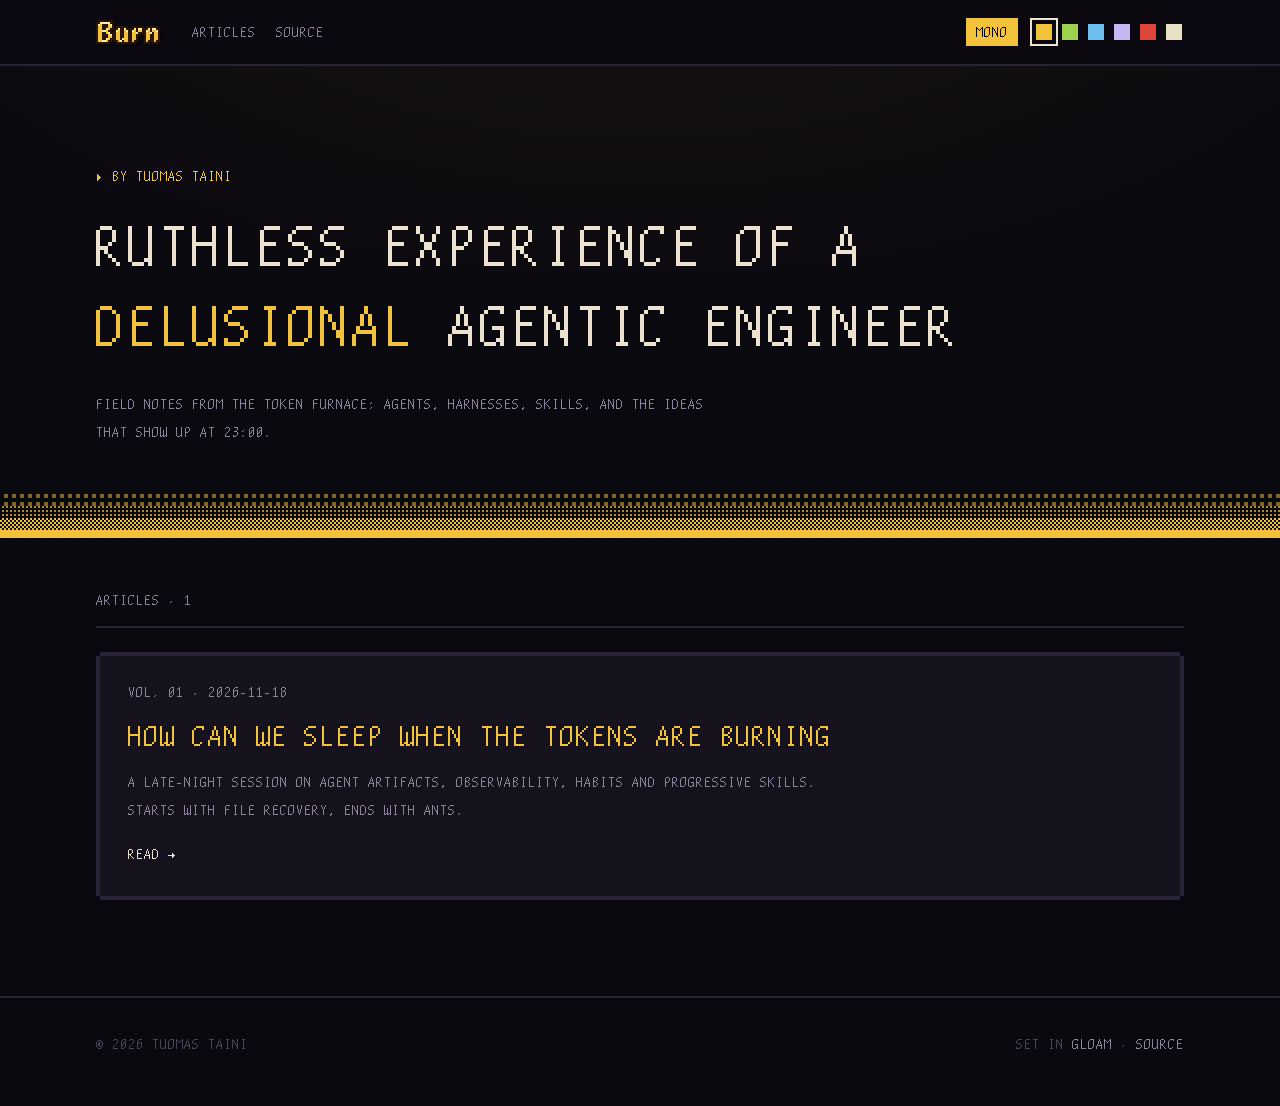
==== docs/index.html @ f2565e05 "Start Burn: Gloam-styled blog with vol. 01 Ruthless experience of a delusional agentic engineer, by " ====
<!doctype html>
<html lang="en" data-pal="ember" data-type="mono">
<head>
<meta charset="utf-8">
<meta name="viewport" content="width=device-width,initial-scale=1">
<title>Ruthless experience of a delusional agentic engineer</title>
<meta name="description" content="Field notes on agents, harnesses and skills by Tuomas Taini.">
<meta name="author" content="Tuomas Taini">
<link rel="preload" href="fonts/Gloam-Regular.woff2" as="font" type="font/woff2" crossorigin>
<link rel="preload" href="fonts/GloamBoneMono-Regular.woff2" as="font" type="font/woff2" crossorigin>
<link rel="stylesheet" href="assets/burn.css">
</head>
<body>
<header class="bar"><div class="wrap in">
  <a class="mark lan" href="index.html">Burn</a>
  <nav class="mono"><a href="index.html#articles">Articles</a><a href="https://github.com/taituo/burn">Source</a></nav>
  <div class="tools">
    <button id="type" class="chip mono" aria-pressed="false" title="Toggle uppercase Bone Mono for body text">Mono</button>
    <div class="pals"><button data-p="ember" style="background:#f2c23a" aria-label="ember palette" aria-pressed="false"></button><button data-p="moss" style="background:#9fd14f" aria-label="moss palette" aria-pressed="false"></button><button data-p="frost" style="background:#6fbef0" aria-label="frost palette" aria-pressed="false"></button><button data-p="ghost" style="background:#c6b6f2" aria-label="ghost palette" aria-pressed="false"></button><button data-p="blood" style="background:#e2453c" aria-label="blood palette" aria-pressed="false"></button><button data-p="bone" style="background:#e9dfc4" aria-label="bone palette" aria-pressed="false"></button></div>
  </div>
</div></header>
<main>
<section class="wrap hero">
  <div class="kicker mono">By Tuomas Taini</div>
  <h1 class="mono">Ruthless experience of a <b>delusional</b> agentic engineer</h1>
  <p class="sub">Field notes from the token furnace: agents, harnesses, skills, and the ideas that show up at 23:00.</p>
</section>
<div class="embers" aria-hidden="true"><i></i><i></i><i></i><i></i></div>
<section class="wrap" id="articles">
  <div class="list">
    <div class="sect mono">Articles &middot; 1</div>
    <a class="px card" href="posts/how-can-we-sleep-when-the-tokens-are-burning.html">
  <div class="meta mono">Vol. 01 &middot; 2026-11-18</div>
  <h3 class="mono">How can we sleep when the tokens are burning</h3>
  <p>A late-night session on agent artifacts, observability, habits and progressive skills. Starts with file recovery, ends with ants.</p>
  <span class="go mono">Read &rarr;</span>
</a>
  </div>
</section>
</main>
<footer><div class="wrap in mono">
  <span>&copy; 2026 Tuomas Taini</span>
  <span>Set in <a href="https://taituo.github.io/gloam/">Gloam</a> &middot; <a href="https://github.com/taituo/burn">Source</a></span>
</div></footer>
<script src="assets/burn.js"></script>
</body>
</html>
---- docs/assets/burn.css ----
/* burn — set in Gloam by Tuomas Taini */
@font-face{font-family:"Gloam";src:url(../fonts/Gloam-Regular.woff2) format("woff2");font-display:block}
@font-face{font-family:"Gloam Bone";src:url(../fonts/GloamBone-Regular.woff2) format("woff2");font-display:block}
@font-face{font-family:"Gloam Bone Mono";src:url(../fonts/GloamBoneMono-Regular.woff2) format("woff2");font-display:block}
@font-face{font-family:"Gloam Lantern";src:url(../fonts/GloamLantern-Regular.woff2) format("woff2");font-display:block}
@font-face{font-family:"Gloam Bone Lantern";src:url(../fonts/GloamBoneLantern-Regular.woff2) format("woff2");font-display:block}
@font-palette-values --ember{font-family:"Gloam Lantern";base-palette:0}
@font-palette-values --moss{font-family:"Gloam Lantern";base-palette:1}
@font-palette-values --frost{font-family:"Gloam Lantern";base-palette:2}
@font-palette-values --ghost{font-family:"Gloam Lantern";base-palette:3}
@font-palette-values --blood{font-family:"Gloam Lantern";base-palette:4}
@font-palette-values --bone{font-family:"Gloam Lantern";base-palette:5}

:root{
  --bg:#0b0910;--bg2:#110e17;--panel:#16121d;--line:#2a2335;--line2:#3a3048;
  --ink:#ebe3cf;--dim:#8d849b;--faint:#4a4256;
  --acc:#f2c23a;--hi:#fff1a8;--halo:#2a1405;
}
html[data-pal=ember]{--acc:#f2c23a;--hi:#fff1a8;--halo:#2a1405}
html[data-pal=moss]{--acc:#9fd14f;--hi:#e8ffb4;--halo:#16260c}
html[data-pal=frost]{--acc:#6fbef0;--hi:#e4f7ff;--halo:#0f1d38}
html[data-pal=ghost]{--acc:#c6b6f2;--hi:#ffffff;--halo:#22183a}
html[data-pal=blood]{--acc:#e2453c;--hi:#ffc0a8;--halo:#2e0707}
html[data-pal=bone]{--acc:#e9dfc4;--hi:#ffffff;--halo:#2b251a}
.lan{font-family:"Gloam Lantern","Gloam",monospace;font-palette:--ember}
html[data-pal=moss] .lan{font-palette:--moss}
html[data-pal=frost] .lan{font-palette:--frost}
html[data-pal=ghost] .lan{font-palette:--ghost}
html[data-pal=blood] .lan{font-palette:--blood}
html[data-pal=bone] .lan{font-palette:--bone}

*{box-sizing:border-box;margin:0;padding:0}
html{background:var(--bg);color:var(--ink);scroll-behavior:smooth}
body{font:16px/28px "Gloam",monospace;-webkit-font-smoothing:none;-moz-osx-font-smoothing:unset;font-smooth:never;text-rendering:optimizeSpeed;
  background:radial-gradient(1200px 600px at 50% -10%,color-mix(in srgb,var(--acc) 7%,transparent),transparent 70%),var(--bg);
  min-height:100vh;overflow-x:hidden}
a{color:inherit}
::selection{background:var(--acc);color:var(--bg)}
button{font:inherit;color:inherit;background:none;border:0;cursor:pointer}
.wrap{max-width:1152px;margin:0 auto;padding:0 32px}
.col{max-width:800px;margin:0 auto;padding:0 32px}
.mono{font-family:"Gloam Bone Mono",monospace;text-transform:uppercase;letter-spacing:0}
.dim{color:var(--dim)}.faint{color:var(--faint)}.acc{color:var(--acc)}

/* pixel frame */
.px{position:relative;background:var(--panel);margin:4px;
  box-shadow:0 -4px 0 0 var(--line),0 4px 0 0 var(--line),-4px 0 0 0 var(--line),4px 0 0 0 var(--line)}
a.px{display:block;text-decoration:none;transition:transform .08s steps(1)}
a.px:hover{box-shadow:0 -4px 0 0 var(--acc),0 4px 0 0 var(--acc),-4px 0 0 0 var(--acc),4px 0 0 0 var(--acc);transform:translateY(-2px)}

/* header */
header.bar{position:sticky;top:0;z-index:20;background:color-mix(in srgb,var(--bg) 88%,transparent);backdrop-filter:blur(6px);border-bottom:2px solid var(--line)}
header .in{display:flex;align-items:center;gap:24px;height:64px}
.mark{font-size:32px;line-height:32px;text-decoration:none}
nav{display:flex;gap:20px;margin-left:8px}
nav a{text-decoration:none;color:var(--dim)}nav a:hover{color:var(--acc)}
.tools{margin-left:auto;display:flex;align-items:center;gap:16px}
.chip{padding:6px 10px;line-height:16px;color:var(--dim);box-shadow:inset 0 0 0 2px var(--line)}
.chip[aria-pressed=true]{color:var(--bg);background:var(--acc);box-shadow:none}
.pals{display:flex;gap:6px}
.pals button{width:20px;height:20px;box-shadow:inset 0 0 0 2px var(--bg)}
.pals button[aria-pressed=true]{outline:2px solid var(--ink);outline-offset:2px}

/* embers: dithered glow */
.embers{display:grid;grid-template-rows:12px 12px 12px 8px}
.embers i{display:block;background:var(--acc)}
.embers i:nth-child(1){opacity:.5;-webkit-mask:repeating-conic-gradient(#000 0 25%,transparent 0 100%) 0 0/8px 8px;mask:repeating-conic-gradient(#000 0 25%,transparent 0 100%) 0 0/8px 8px}
.embers i:nth-child(2){opacity:.7;-webkit-mask:repeating-conic-gradient(#000 0 25%,transparent 0 100%) 0 0/4px 4px;mask:repeating-conic-gradient(#000 0 25%,transparent 0 100%) 0 0/4px 4px}
.embers i:nth-child(3){-webkit-mask:repeating-conic-gradient(#000 0 25%,transparent 0 50%) 0 0/4px 4px;mask:repeating-conic-gradient(#000 0 25%,transparent 0 50%) 0 0/4px 4px}
.embers i:nth-child(4){background:var(--acc)}

/* hero (index) */
.hero{padding-top:96px;padding-bottom:48px}
.kicker{color:var(--acc);margin-bottom:16px}
.kicker::before{content:"\25B6  "}
.hero h1{font-weight:normal;font-size:64px;line-height:80px;max-width:1088px}
.hero h1 b{font-weight:normal;color:var(--acc)}
.hero .sub{color:var(--dim);margin-top:24px;max-width:640px}
.list{display:grid;gap:24px;padding:48px 0 96px}
.card{padding:24px 28px 28px}
.card .meta{color:var(--dim);font-size:16px;line-height:24px}
.card h3{font-weight:normal;font-size:32px;line-height:48px;color:var(--acc);margin-top:8px}
.card p{color:var(--dim);margin-top:8px;max-width:720px}
.card .go{color:var(--ink);margin-top:16px;display:inline-block}
.card:hover .go{color:var(--acc)}
.sect{color:var(--dim);border-bottom:2px solid var(--line);padding-bottom:12px}

/* article */
.post-head{padding-top:80px;padding-bottom:40px}
.post-head h1{font-weight:normal;font-size:48px;line-height:64px}
.post-head .meta{color:var(--dim);margin-top:24px;display:flex;flex-wrap:wrap;gap:8px 24px}
.post-head .meta b{color:var(--acc);font-weight:normal}
.post-head .sum{color:var(--dim);margin-top:24px}
.prose{padding-top:8px;padding-bottom:96px;color:var(--ink)}
.prose>*+*{margin-top:20px}
.prose h2{font:32px/48px "Gloam Bone Mono",monospace;text-transform:uppercase;color:var(--acc);margin-top:80px;padding-top:24px;border-top:2px solid var(--line)}
.prose h2::before{content:"\25B6\00a0";color:var(--acc)}
.prose h3{font:16px/24px "Gloam Bone Mono",monospace;text-transform:uppercase;color:var(--ink);margin-top:48px;padding-left:12px;box-shadow:inset 4px 0 0 var(--acc)}
.prose h2+h3{margin-top:32px}
.prose strong{font-weight:normal;color:var(--acc)}
.prose em{font-style:normal;color:var(--dim)}
.prose em strong,.prose strong em{color:var(--hi)}
.prose a{color:var(--acc)}
.prose ul,.prose ol{padding-left:28px}
.prose li+li{margin-top:8px}
.prose li>ul,.prose li>ol{margin-top:8px}
.prose ul>li{list-style:none;position:relative}
.prose ul>li::before{content:"";position:absolute;left:-20px;top:10px;width:8px;height:8px;background:var(--acc)}
.prose ul ul>li::before{background:var(--faint)}
.prose ol>li::marker{font-family:"Gloam Bone Mono",monospace;color:var(--acc)}
.prose code{font-family:"Gloam Bone Mono",monospace;background:var(--panel);color:var(--hi);padding:2px 6px;box-shadow:inset 0 0 0 2px var(--line)}
.prose pre{font:16px/16px "Gloam Bone Mono",monospace;background:#0e0c14;margin:28px 4px;padding:24px;overflow:auto;
  box-shadow:0 -4px 0 0 var(--line2),0 4px 0 0 var(--line2),-4px 0 0 0 var(--line2),4px 0 0 0 var(--line2)}
.prose pre code{font:16px/16px "Gloam Bone Mono",monospace;background:none;box-shadow:none;padding:0;color:var(--ink);white-space:pre}
.prose table{border-collapse:collapse;width:calc(100% - 8px);margin:28px 4px;background:var(--panel);
  box-shadow:0 -4px 0 0 var(--line),0 4px 0 0 var(--line),-4px 0 0 0 var(--line),4px 0 0 0 var(--line)}
.prose th{font:16px/24px "Gloam Bone Mono",monospace;text-transform:uppercase;color:var(--acc);text-align:left;padding:12px 16px;border-bottom:2px solid var(--line2)}
.prose td{padding:12px 16px;border-top:2px solid var(--line);vertical-align:top}
.prose td strong{color:var(--ink)}
.prose blockquote{color:var(--dim);padding-left:16px;box-shadow:inset 4px 0 0 var(--line2)}
.prose hr{border:0;height:2px;background:var(--line)}
.back{display:inline-block;margin-top:48px;text-decoration:none;color:var(--dim)}
.back:hover{color:var(--acc)}

/* MONO reading mode: the whole text in uppercase Bone Mono */
html[data-type=mono] .prose,html[data-type=mono] .post-head .sum,html[data-type=mono] .card p,html[data-type=mono] .hero .sub{
  font-family:"Gloam Bone Mono",monospace;text-transform:uppercase;line-height:28px}
html[data-type=mono] .prose code{text-transform:none}

footer{border-top:2px solid var(--line);padding:32px 0 48px;color:var(--faint)}
footer .in{display:flex;flex-wrap:wrap;gap:8px 24px;justify-content:space-between}
footer a{color:var(--dim);text-decoration:none}footer a:hover{color:var(--acc)}

@media (max-width:760px){
  .wrap,.col{padding:0 16px}
  header .in{gap:12px}
  nav{gap:12px;margin-left:0}
  .pals{display:none}
  .hero{padding-top:56px;padding-bottom:32px}
  .hero h1{font-size:32px;line-height:48px}
  .post-head{padding-top:48px;padding-bottom:24px}
  .post-head h1{font-size:32px;line-height:48px}
  .prose h2{font-size:16px;line-height:24px;margin-top:56px}
  .card h3{font-size:16px;line-height:24px}
}
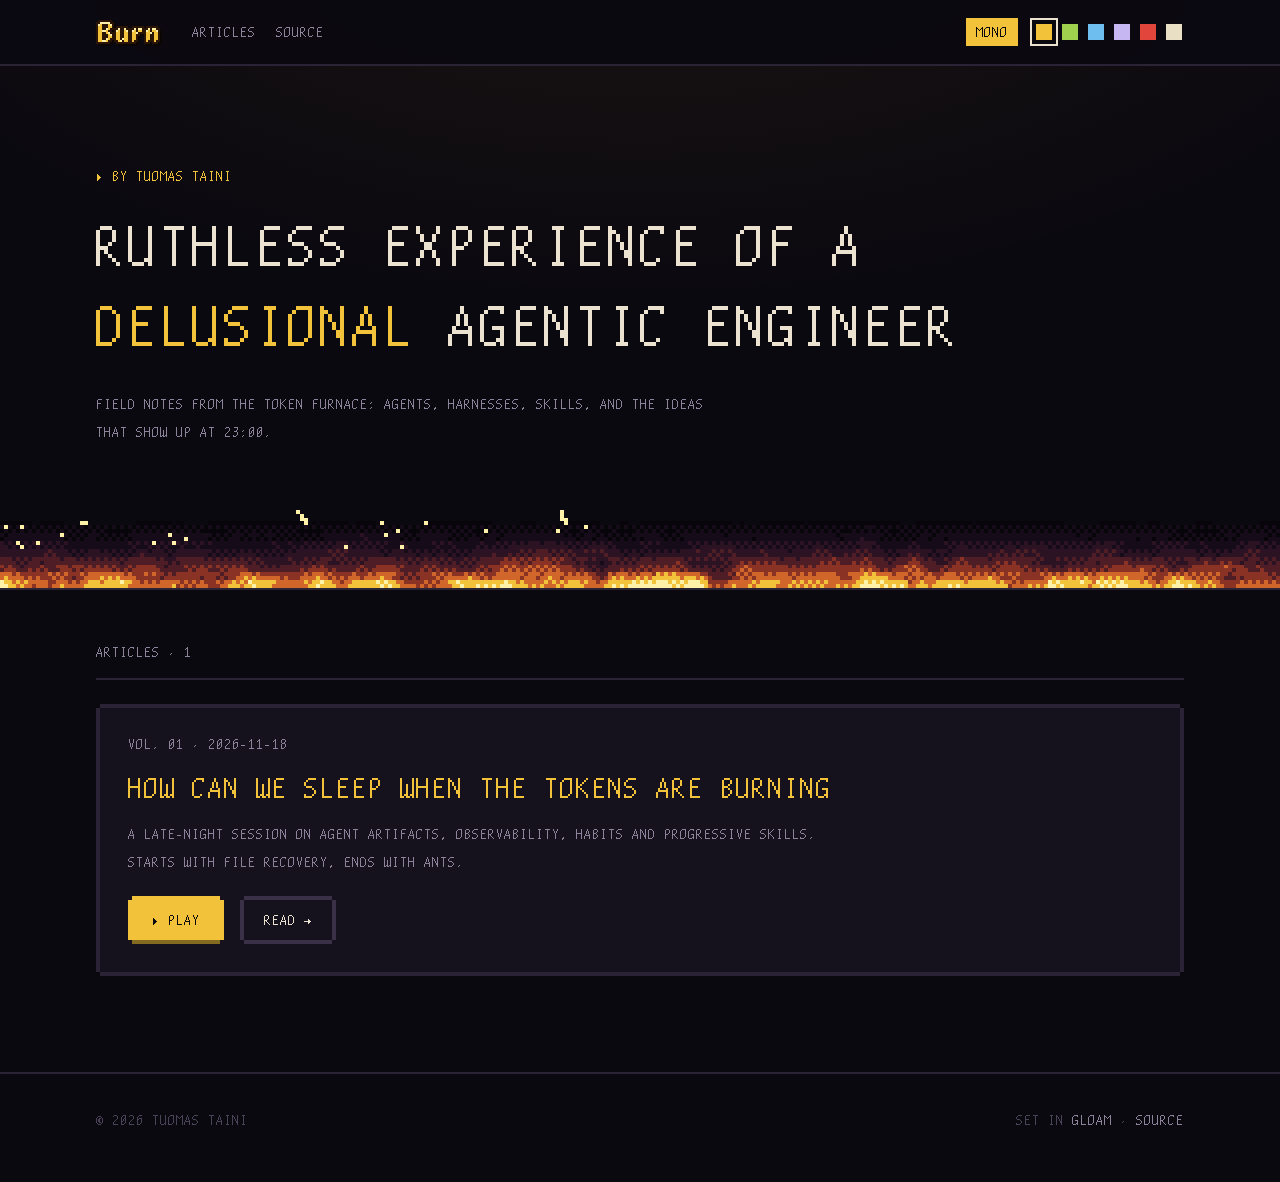
==== commit 6a973015: "Add Tokens Burning game and dithered fire band The vol. 01 idea played as 11 stages: amnesia, the lo" ====
--- a/docs/index.html
+++ b/docs/index.html
@@ -25,16 +25,16 @@
   <h1 class="mono">Ruthless experience of a <b>delusional</b> agentic engineer</h1>
   <p class="sub">Field notes from the token furnace: agents, harnesses, skills, and the ideas that show up at 23:00.</p>
 </section>
-<div class="embers" aria-hidden="true"><i></i><i></i><i></i><i></i></div>
+<canvas id="fire" class="fire" aria-hidden="true"></canvas>
 <section class="wrap" id="articles">
   <div class="list">
     <div class="sect mono">Articles &middot; 1</div>
-    <a class="px card" href="posts/how-can-we-sleep-when-the-tokens-are-burning.html">
+    <div class="px card">
   <div class="meta mono">Vol. 01 &middot; 2026-11-18</div>
-  <h3 class="mono">How can we sleep when the tokens are burning</h3>
+  <h3 class="mono"><a href="posts/how-can-we-sleep-when-the-tokens-are-burning.html">How can we sleep when the tokens are burning</a></h3>
   <p>A late-night session on agent artifacts, observability, habits and progressive skills. Starts with file recovery, ends with ants.</p>
-  <span class="go mono">Read &rarr;</span>
-</a>
+  <div class="acts"><a class="btn mono" href="play/tokens-burning.html">&#x25B6; Play</a><a class="btn ghost mono" href="posts/how-can-we-sleep-when-the-tokens-are-burning.html">Read &rarr;</a></div>
+</div>
   </div>
 </section>
 </main>
@@ -43,5 +43,7 @@
   <span>Set in <a href="https://taituo.github.io/gloam/">Gloam</a> &middot; <a href="https://github.com/taituo/burn">Source</a></span>
 </div></footer>
 <script src="assets/burn.js"></script>
+<script src="play/assets/dither.js"></script>
+<script src="assets/fire.js"></script>
 </body>
 </html>
--- a/docs/assets/burn.css
+++ b/docs/assets/burn.css
@@ -61,13 +61,16 @@
 .pals button{width:20px;height:20px;box-shadow:inset 0 0 0 2px var(--bg)}
 .pals button[aria-pressed=true]{outline:2px solid var(--ink);outline-offset:2px}
 
-/* embers: dithered glow */
-.embers{display:grid;grid-template-rows:12px 12px 12px 8px}
-.embers i{display:block;background:var(--acc)}
-.embers i:nth-child(1){opacity:.5;-webkit-mask:repeating-conic-gradient(#000 0 25%,transparent 0 100%) 0 0/8px 8px;mask:repeating-conic-gradient(#000 0 25%,transparent 0 100%) 0 0/8px 8px}
-.embers i:nth-child(2){opacity:.7;-webkit-mask:repeating-conic-gradient(#000 0 25%,transparent 0 100%) 0 0/4px 4px;mask:repeating-conic-gradient(#000 0 25%,transparent 0 100%) 0 0/4px 4px}
-.embers i:nth-child(3){-webkit-mask:repeating-conic-gradient(#000 0 25%,transparent 0 50%) 0 0/4px 4px;mask:repeating-conic-gradient(#000 0 25%,transparent 0 50%) 0 0/4px 4px}
-.embers i:nth-child(4){background:var(--acc)}
+/* fire band (canvas, dithered) */
+.fire{display:block;width:100%;height:96px;image-rendering:pixelated;border-bottom:2px solid var(--line)}
+
+/* buttons */
+.btn{text-decoration:none;display:inline-flex;align-items:center;gap:12px;font-size:16px;line-height:16px;padding:12px 20px;background:var(--acc);color:var(--bg);margin:4px;
+  box-shadow:0 -4px 0 0 var(--acc),0 4px 0 0 color-mix(in srgb,var(--acc) 55%,#000),-4px 0 0 0 var(--acc),4px 0 0 0 var(--acc);transition:transform .08s steps(1)}
+.btn:hover{transform:translateY(-2px)}.btn:active{transform:translateY(2px)}
+.btn.ghost{background:var(--panel);color:var(--ink);box-shadow:0 -4px 0 0 var(--line2),0 4px 0 0 var(--line2),-4px 0 0 0 var(--line2),4px 0 0 0 var(--line2)}
+.acts{display:flex;flex-wrap:wrap;gap:16px;margin-top:20px}
+.post-head .btn{margin-top:28px}
 
 /* hero (index) */
 .hero{padding-top:96px;padding-bottom:48px}
@@ -80,9 +83,8 @@
 .card{padding:24px 28px 28px}
 .card .meta{color:var(--dim);font-size:16px;line-height:24px}
 .card h3{font-weight:normal;font-size:32px;line-height:48px;color:var(--acc);margin-top:8px}
+.card h3 a{text-decoration:none}.card h3 a:hover{color:var(--hi)}
 .card p{color:var(--dim);margin-top:8px;max-width:720px}
-.card .go{color:var(--ink);margin-top:16px;display:inline-block}
-.card:hover .go{color:var(--acc)}
 .sect{color:var(--dim);border-bottom:2px solid var(--line);padding-bottom:12px}
 
 /* article */
